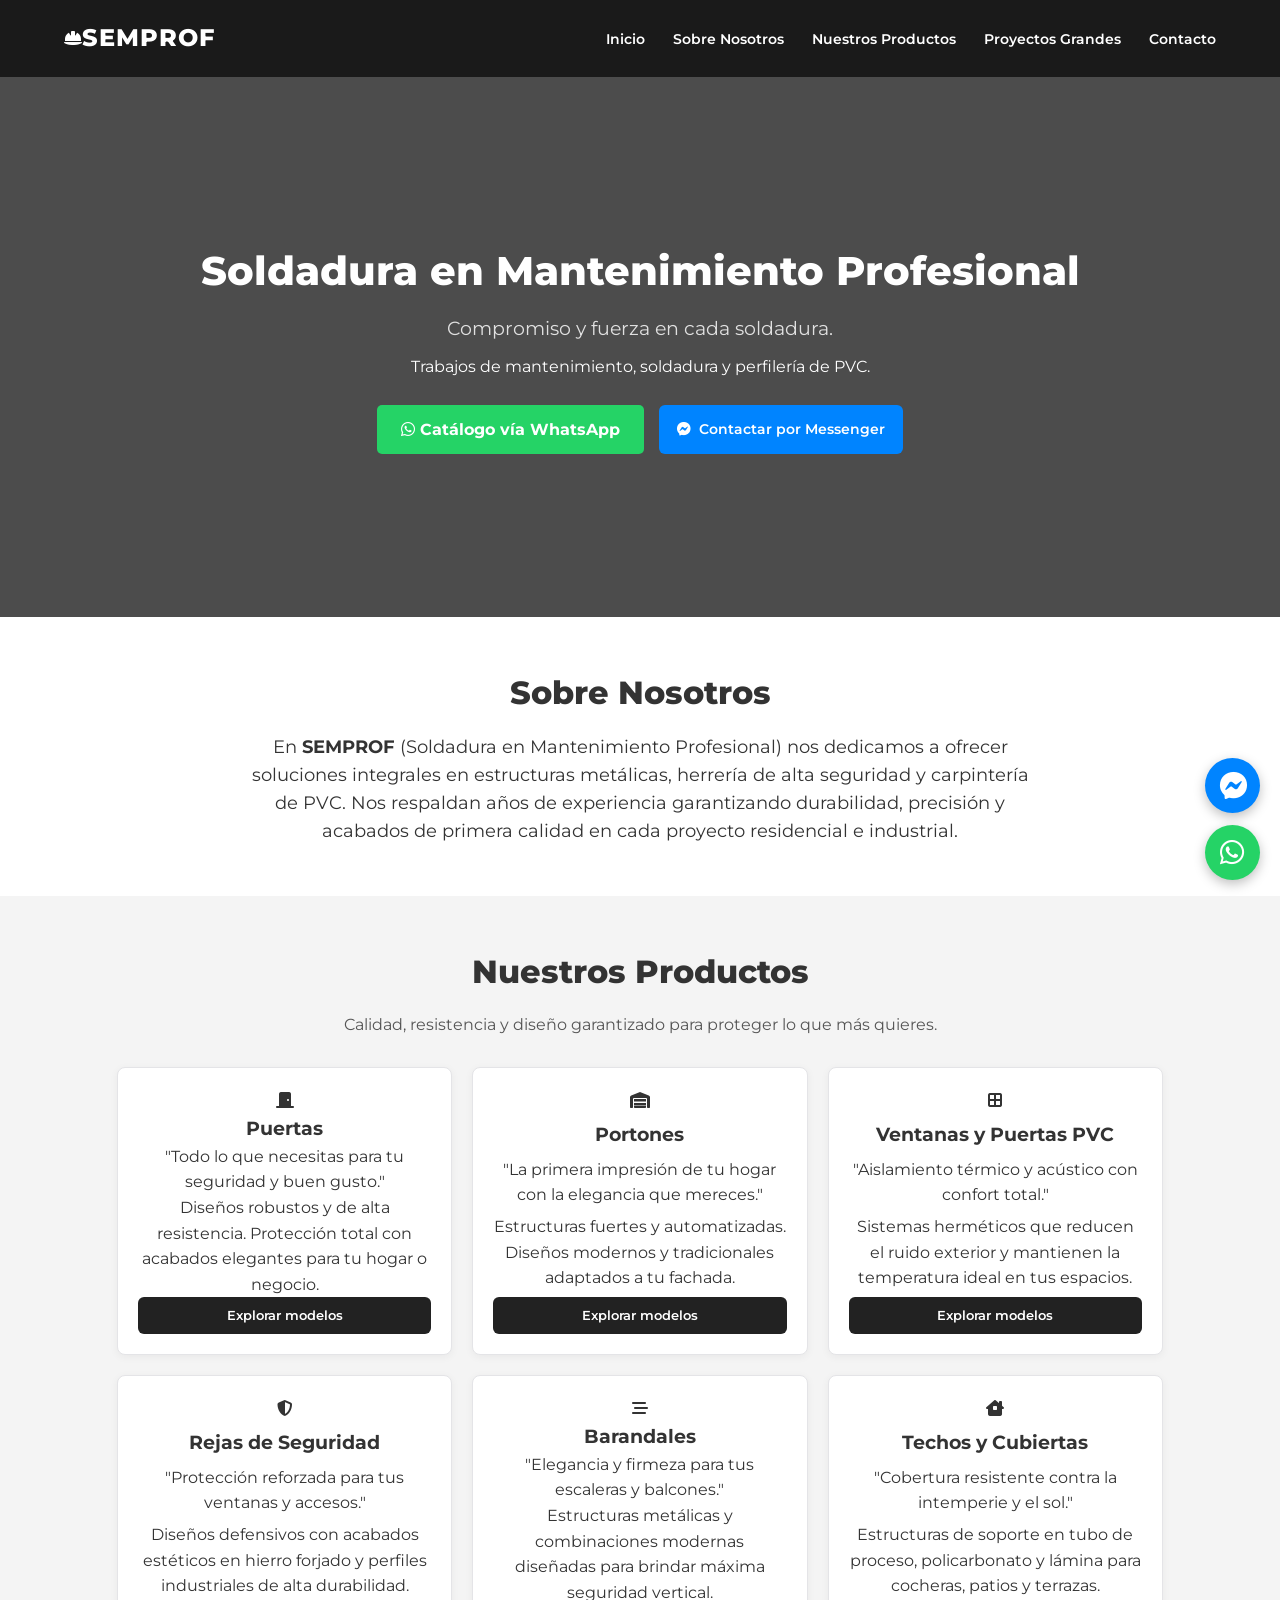
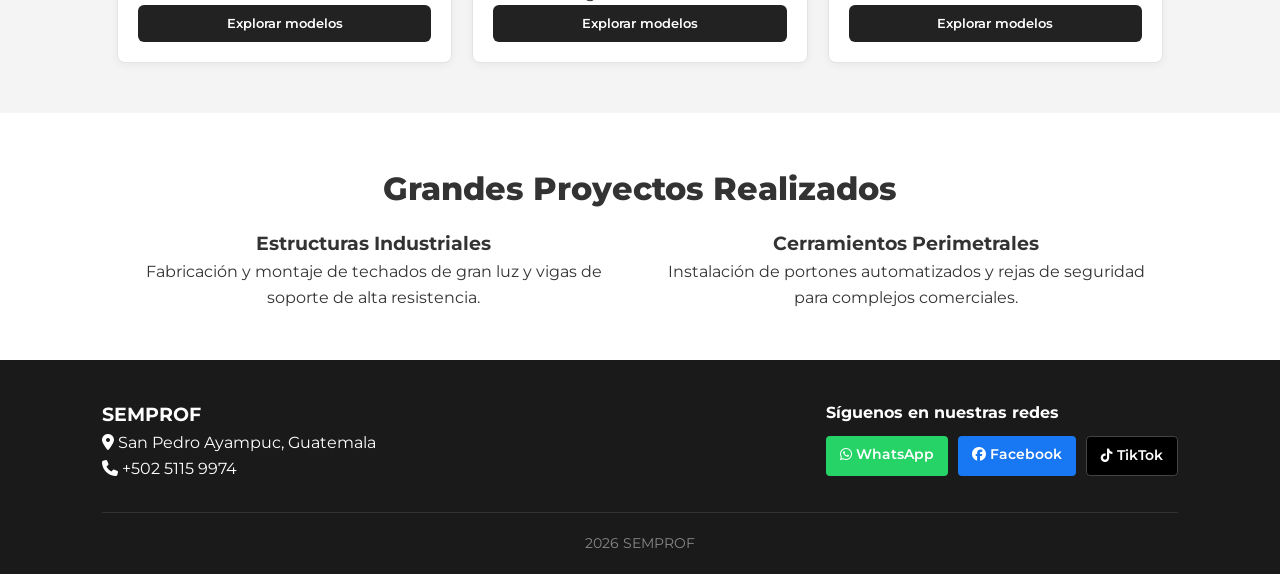
==== index.html @ bfe0b00a "Add files via upload" ====
<!DOCTYPE html>
<html lang="es">
<head>
    <meta charset="UTF-8">
    <meta name="viewport" content="width=device-width, initial-scale=1.0">
    <title>SEMPROF - Soldadura en Mantenimiento Profesional</title>
    <!-- Fuente Montserrat -->
    <link href="https://fonts.googleapis.com/css2?family=Montserrat:wght@400;600;700;800&display=swap" rel="stylesheet">
    <!-- Iconos FontAwesome -->
    <link rel="stylesheet" href="https://cdnjs.cloudflare.com/ajax/libs/font-awesome/6.4.0/css/all.min.css">
    <link rel="stylesheet" href="style.css">
</head>
<body>

    <!-- Encabezado y Navegación -->
    <header class="header">
        <div class="logo-container">
            <i class="fa-solid fa-helmet-safety logo-icon"></i>
            <span class="logo-text">SEMPROF</span>
        </div>
        <nav class="nav">
            <a href="#inicio">Inicio</a>
            <a href="#nosotros">Sobre Nosotros</a>
            <a href="#productos">Nuestros Productos</a>
            <a href="#proyectos">Proyectos Grandes</a>
            <a href="#contacto">Contacto</a>
        </nav>
    </header>

    <!-- Sección Principal / Hero -->
    <section id="inicio" class="hero">
        <div class="hero-content">
            <h1>Soldadura en Mantenimiento Profesional</h1>
            <p class="slogan">Compromiso y fuerza en cada soldadura.</p>
            <p class="subtext">Trabajos de mantenimiento, soldadura y perfilería de PVC.</p>
           <!-- Botones de Acción (WhatsApp y Messenger) -->
<div class="hero-buttons">
    <a href="https://wa.me/50251159974?text=Hola,%20quisiera%20solicitar%20su%20catálogo%20de%20productos" class="btn-whatsapp" target="_blank">
        <i class="fa-brands fa-whatsapp"></i> Catálogo vía WhatsApp
    </a>
    <a href="https://m.me/TU_PAGINA_DE_FACEBOOK" class="btn-messenger" target="_blank">
        <i class="fa-brands fa-facebook-messenger"></i> Contactar por Messenger
    </a>
</div>
        </div>
    </section>

    <!-- Sobre Nosotros -->
    <section id="nosotros" class="section">
        <h2>Sobre Nosotros</h2>
        <div class="about-container">
            <p>En <strong>SEMPROF</strong> (Soldadura en Mantenimiento Profesional) nos dedicamos a ofrecer soluciones integrales en estructuras metálicas, herrería de alta seguridad y carpintería de PVC. Nos respaldan años de experiencia garantizando durabilidad, precisión y acabados de primera calidad en cada proyecto residencial e industrial.</p>
        </div>
    </section>
<!-- Tarjetas de Productos -->
<section id="productos" class="section bg-light">
    <h2>Nuestros Productos</h2>
    <p class="galeria-intro">Calidad, resistencia y diseño garantizado para proteger lo que más quieres.</p>
    
    <div class="grid-container">
        
        <!-- PUERTAS -->
        <div class="card">
            <div class="card-icon"><i class="fa-solid fa-door-closed"></i></div>
            <h3>Puertas</h3>
            <p class="card-phrase">"Todo lo que necesitas para tu seguridad y buen gusto."</p>
            <p class="card-desc">Diseños robustos y de alta resistencia. Protección total con acabados elegantes para tu hogar o negocio.</p>
            <a href="puertas.html" class="btn-cotizar-card">Explorar modelos</a>
        </div>

        <!-- PORTONES -->
        <div class="card">
            <div class="card-icon"><i class="fa-solid fa-warehouse"></i></div>
            <h3>Portones</h3>
            <p class="card-phrase">"La primera impresión de tu hogar con la elegancia que mereces."</p>
            <p class="card-desc">Estructuras fuertes y automatizadas. Diseños modernos y tradicionales adaptados a tu fachada.</p>
            <a href="portones.html" class="btn-cotizar-card">Explorar modelos</a>
        </div>

        <!-- PVC -->
        <div class="card">
            <div class="card-icon"><i class="fa-solid fa-border-all"></i></div>
            <h3>Ventanas y Puertas PVC</h3>
            <p class="card-phrase">"Aislamiento térmico y acústico con confort total."</p>
            <p class="card-desc">Sistemas herméticos que reducen el ruido exterior y mantienen la temperatura ideal en tus espacios.</p>
            <a href="pvc.html" class="btn-cotizar-card">Explorar modelos</a>
        </div>

        <!-- REJAS -->
        <div class="card">
            <div class="card-icon"><i class="fa-solid fa-shield-halved"></i></div>
            <h3>Rejas de Seguridad</h3>
            <p class="card-phrase">"Protección reforzada para tus ventanas y accesos."</p>
            <p class="card-desc">Diseños defensivos con acabados estéticos en hierro forjado y perfiles industriales de alta durabilidad.</p>
            <a href="rejas.html" class="btn-cotizar-card">Explorar modelos</a>
        </div>

        <!-- BARANDALES -->
        <div class="card">
            <div class="card-icon"><i class="fa-solid fa-bars-staggered"></i></div>
            <h3>Barandales</h3>
            <p class="card-phrase">"Elegancia y firmeza para tus escaleras y balcones."</p>
            <p class="card-desc">Estructuras metálicas y combinaciones modernas diseñadas para brindar máxima seguridad vertical.</p>
            <a href="barandales.html" class="btn-cotizar-card">Explorar modelos</a>
        </div>

        <!-- TECHOS -->
        <div class="card">
            <div class="card-icon"><i class="fa-solid fa-house-chimney-window"></i></div>
            <h3>Techos y Cubiertas</h3>
            <p class="card-phrase">"Cobertura resistente contra la intemperie y el sol."</p>
            <p class="card-desc">Estructuras de soporte en tubo de proceso, policarbonato y lámina para cocheras, patios y terrazas.</p>
            <a href="techos.html" class="btn-cotizar-card">Explorar modelos</a>
        </div>

    </div>
</section>

    <!-- Proyectos Grandes -->
    <section id="proyectos" class="section">
        <h2>Grandes Proyectos Realizados</h2>
        <div class="grid-container">
            <div class="project-card">
                <h3>Estructuras Industriales</h3>
                <p>Fabricación y montaje de techados de gran luz y vigas de soporte de alta resistencia.</p>
            </div>
            <div class="project-card">
                <h3>Cerramientos Perimetrales</h3>
                <p>Instalación de portones automatizados y rejas de seguridad para complejos comerciales.</p>
            </div>
        </div>
    </section>

    <!-- Contacto y Redes Sociales -->
    <footer id="contacto" class="footer">
        <div class="footer-content">
            <div class="footer-info">
                <h3>SEMPROF</h3>
                <p><i class="fa-solid fa-location-dot"></i> San Pedro Ayampuc, Guatemala</p>
                <p><i class="fa-solid fa-phone"></i> +502 5115 9974</p>
            </div>
            <div class="footer-socials">
                <h4>Síguenos en nuestras redes</h4>
                <div class="social-icons">
                    <a href="https://wa.me/50251159974" target="_blank" class="social-link whatsapp"><i class="fa-brands fa-whatsapp"></i> WhatsApp</a>
                    <a href="#" target="_blank" class="social-link facebook"><i class="fa-brands fa-facebook"></i> Facebook</a>
                    <a href="#" target="_blank" class="social-link tiktok"><i class="fa-brands fa-tiktok"></i> TikTok</a>
                </div>
            </div>
        </div>
        <div class="footer-bottom">
            <p>2026 SEMPROF </p>
        </div>
    </footer>

  <div class="flotantes-container">
    <a href="https://m.me/TU_PAGINA_DE_FACEBOOK" target="_blank" class="btn-flotante messenger" title="Escríbenos por Messenger">
        <i class="fa-brands fa-facebook-messenger"></i>
    </a>
    
    <a href="https://wa.me/50251159974?text=Hola,%20quisiera%20más%20información" target="_blank" class="btn-flotante whatsapp" title="Escríbenos por WhatsApp">
        <i class="fa-brands fa-whatsapp"></i>
    </a>
</div>

</body>
</html>
---- style.css ----
:root {
    --primary-color: #1a1a1a;
    --accent-color: #00b4d8;
    --dark-grey: #2b2b2b;
    --light-grey: #f4f4f4;
    --text-color: #333333;
    --white: #ffffff;
    --font-main: 'Montserrat', sans-serif;
}

* {
    margin: 0;
    padding: 0;
    box-sizing: border-box;
}

html {
    scroll-behavior: smooth;
}

body {
    font-family: var(--font-main);
    color: var(--text-color);
    line-height: 1.6;
    background-color: var(--white);
}

/* Header */
.header {
    display: flex;
    justify-content: space-between;
    align-items: center;
    padding: 1.2rem 5%;
    background-color: var(--primary-color);
    color: var(--white);
    position: sticky;
    top: 0;
    z-index: 1000;
}

.logo-container {
    display: flex;
    align-items: center;
}

.logo-img-real {
    height: 35px;
    width: auto;
    margin-right: 10px;
    filter: brightness(0) invert(1);
}

.logo-text {
    font-size: 1.5rem;
    font-weight: 800;
    letter-spacing: 1px;
}

.nav a {
    color: var(--white);
    text-decoration: none;
    margin-left: 1.5rem;
    font-weight: 600;
    font-size: 0.9rem;
    transition: color 0.3s;
}

.nav a:hover {
    color: var(--accent-color);
}

/* Hero Section */
.hero {
    background: linear-gradient(rgba(0,0,0,0.7), rgba(0,0,0,0.7)), url('https://images.unsplash.com/photo-1504917595217-d4dc5ebe6122?q=80&w=1200') center/cover no-repeat;
    height: 60vh;
    display: flex;
    align-items: center;
    justify-content: center;
    text-align: center;
    color: var(--white);
    padding: 0 20px;
}

.hero h1 {
    font-size: 2.5rem;
    font-weight: 800;
    margin-bottom: 10px;
}

.slogan {
    font-size: 1.2rem;
    color: #e0e0e0;
    margin-bottom: 10px;
}

.subtext {
    font-size: 1rem;
    margin-bottom: 25px;
}

.btn-whatsapp {
    display: inline-block;
    background-color: #25d366;
    color: var(--white);
    padding: 12px 24px;
    border-radius: 5px;
    text-decoration: none;
    font-weight: 700;
    font-size: 1rem;
    transition: background-color 0.2s;
}

.btn-whatsapp:hover {
    background-color: #1eb854;
}

/* Secciones */
.section {
    padding: 50px 8%;
    text-align: center;
}

.section h2 {
    font-size: 2rem;
    font-weight: 800;
    margin-bottom: 15px;
}

.bg-light {
    background-color: var(--light-grey);
}

.about-container {
    max-width: 800px;
    margin: 0 auto;
    font-size: 1.1rem;
}

.galeria-intro {
    font-size: 1rem;
    color: #555;
    margin-bottom: 30px;
}

/* Estilos de la Galería de Fotos Directa */
.bloque-categoria {
    margin-bottom: 40px;
    text-align: left;
}

.titulo-categoria {
    font-size: 1.4rem;
    font-weight: 700;
    color: var(--primary-color);
    border-bottom: 2px solid var(--accent-color);
    padding-bottom: 8px;
    margin-bottom: 20px;
}

.grid-container {
    display: grid;
    grid-template-columns: repeat(auto-fill, minmax(240px, 1fr));
    gap: 20px;
}

.item-foto {
    background: var(--white);
    border: 1px solid #e0e0e0;
    border-radius: 8px;
    padding: 15px;
    text-align: center;
    box-shadow: 0 4px 6px rgba(0,0,0,0.05);
    transition: transform 0.2s;
}

.item-foto:hover {
    transform: translateY(-4px);
}

.item-foto img {
    width: 100%;
    height: 180px;
    object-fit: cover;
    border-radius: 6px;
    margin-bottom: 12px;
    background-color: #eee;
}

.item-foto h4 {
    font-size: 1.05rem;
    margin-bottom: 4px;
}

.codigo {
    font-size: 0.85rem;
    color: #666;
    font-weight: 600;
    margin-bottom: 12px;
}

.btn-cotizar-item {
    display: block;
    background-color: #25d366;
    color: white;
    text-decoration: none;
    padding: 8px 12px;
    border-radius: 5px;
    font-size: 0.85rem;
    font-weight: 700;
}

.card {
    background-color: var(--white);
    border: 1px solid #e0e0e0;
    border-radius: 8px;
    padding: 20px;
    text-align: left;
}

/* Footer */
.footer {
    background-color: var(--primary-color);
    color: var(--white);
    padding: 40px 8% 20px 8%;
}

.footer-content {
    display: flex;
    flex-wrap: wrap;
    justify-content: space-between;
    gap: 30px;
    margin-bottom: 30px;
}

.social-icons {
    display: flex;
    gap: 10px;
    margin-top: 10px;
}

.social-link {
    color: var(--white);
    text-decoration: none;
    padding: 8px 14px;
    border-radius: 4px;
    font-weight: 600;
    font-size: 0.85rem;
}

.whatsapp { background-color: #25d366; }
.facebook { background-color: #1877f2; }
.tiktok { background-color: #000000; border: 1px solid #444; }

.footer-bottom {
    text-align: center;
    border-top: 1px solid #333;
    padding-top: 20px;
    font-size: 0.85rem;
    color: #888;
}

/* Botón flotante WhatsApp */
.btn-float-wa {
    position: fixed;
    bottom: 25px;
    right: 25px;
    background-color: #25d366;
    color: white;
    width: 60px;
    height: 60px;
    border-radius: 50%;
    display: flex;
    align-items: center;
    justify-content: center;
    font-size: 30px;
    box-shadow: 0 4px 10px rgba(0,0,0,0.3);
    text-decoration: none;
    z-index: 999;
}

.card img {
    width: 100%;
    height: 200px;
    object-fit: cover;
    border-radius: 6px;
    margin-bottom: 12px;
}

/* Botón de Explorar Modelos */
.btn-cotizar-card {
    display: inline-block;
    padding: 10px 20px;
    background-color: #222222;
    color: #ffffff;
    text-decoration: none;
    font-weight: 600;
    border-radius: 6px;
    margin-top: 15px;
    transition: background-color 0.3s ease, transform 0.2s ease;
    text-align: center;
}

.btn-cotizar-card:hover {
    background-color: #000000;
    transform: translateY(-2px);
    color: #ffffff;
}

/* Ajuste de imágenes para los catálogos */
.card img {
    max-width: 85%;
    height: 170px;
    object-fit: contain;
    display: block;
    margin: 0 auto 15px;
}
/* Cuadro informativo del catálogo */
.banner-catalogo {
    background-color: #f4f4f5;
    border: 1px solid #e4e4e7;
    border-left: 5px solid #222222;
    color: #27272a;
    padding: 20px;
    border-radius: 8px;
    text-align: center;
    margin-bottom: 35px;
}

.banner-catalogo p {
    margin: 0 0 12px 0;
    font-weight: 600;
    font-size: 15px;
}
/* Contenedor de botones principales */
.hero-buttons {
    display: flex;
    justify-content: center;
    gap: 15px;
    flex-wrap: wrap;
    margin-top: 20px;
}

/* Estilo para el botón de Messenger */
.btn-messenger {
    background-color: #0084FF;
    color: #ffffff;
    padding: 12px 24px;
    border-radius: 6px;
    text-decoration: none;
    font-weight: 600;
    font-size: 15px;
    display: inline-flex;
    align-items: center;
    gap: 8px;
    transition: background-color 0.3s ease, transform 0.2s ease;
}

.btn-messenger:hover {
    background-color: #006bde;
    transform: translateY(-2px);
    color: #ffffff;
}
/* Contenedor de botones dobles en catálogos */
.btn-group-catalogo {
    display: flex;
    justify-content: center;
    gap: 10px;
    flex-wrap: wrap;
    margin-top: 12px;
}

/* Botón pequeño de Messenger para tarjetas */
.btn-messenger-card {
    background-color: #0084FF;
    color: #ffffff;
    padding: 8px 14px;
    border-radius: 6px;
    text-decoration: none;
    font-weight: 600;
    font-size: 13px;
    display: inline-flex;
    align-items: center;
    gap: 6px;
    transition: background-color 0.3s ease, transform 0.2s ease;
}

.btn-messenger-card:hover {
    background-color: #006bde;
    transform: translateY(-2px);
    color: #ffffff;
}

/* Ajuste sutil al botón de cotizar de la tarjeta cuando van en pareja */
.card .btn-cotizar-card {
    margin-top: 0;
    font-size: 13px;
    padding: 8px 14px;
}
/* Botón de Messenger general */
.btn-messenger {
    background-color: #0084FF;
    color: #ffffff;
    padding: 10px 18px;
    border-radius: 6px;
    text-decoration: none;
    font-weight: 600;
    font-size: 14px;
    display: inline-flex;
    align-items: center;
    justify-content: center;
    gap: 8px;
    transition: background-color 0.3s ease, transform 0.2s ease;
}

.btn-messenger:hover {
    background-color: #006bde;
    transform: translateY(-2px);
    color: #ffffff;
}

/* Alineación para el Banner (Lado a Lado) */
.banner-buttons {
    display: flex;
    justify-content: center;
    align-items: center;
    gap: 12px;
    flex-wrap: wrap;
    margin-top: 15px;
}

/* Alineación para las Tarjetas (Uno DEBAJO del otro) */
.card-buttons {
    display: flex;
    flex-direction: column;
    align-items: center;
    gap: 8px;
    margin-top: 15px;
}

.card-buttons .btn-cotizar-card,
.card-buttons .btn-messenger {
    margin-top: 0;
    width: 100%;
    max-width: 220px;
    font-size: 13px;
    padding: 9px 12px;
}
/* Rejilla de tarjetas (3 a 4 columnas en pantalla grande) */
.grid-container {
    display: grid;
    grid-template-columns: repeat(auto-fit, minmax(260px, 1fr));
    gap: 20px;
    max-width: 1200px;
    margin: 0 auto;
    padding: 0 15px;
}

/* Tamaño controlado de cada tarjeta */
.card {
    background: #ffffff;
    border: 1px solid #e4e4e7;
    border-radius: 8px;
    padding: 20px;
    text-align: center;
    box-shadow: 0 2px 8px rgba(0, 0, 0, 0.05);
    display: flex;
    flex-direction: column;
    justify-content: space-between;
}

/* Contenedor de botones flotantes */
.flotantes-container {
    position: fixed;
    bottom: 20px;
    right: 20px;
    display: flex;
    flex-direction: column;
    gap: 12px;
    z-index: 1000;
}

/* Estilo general de las burbujas */
.btn-flotante {
    width: 55px;
    height: 55px;
    border-radius: 50%;
    display: flex;
    align-items: center;
    justify-content: center;
    color: #ffffff;
    font-size: 28px;
    box-shadow: 0 4px 12px rgba(0, 0, 0, 0.25);
    transition: transform 0.3s ease, box-shadow 0.3s ease;
    text-decoration: none;
}

.btn-flotante:hover {
    transform: scale(1.1);
    box-shadow: 0 6px 16px rgba(0, 0, 0, 0.35);
    color: #ffffff;
}

/* Color Messenger */
.btn-flotante.messenger {
    background-color: #0084FF;
}

/* Color WhatsApp */
.btn-flotante.whatsapp {
    background-color: #25D366;
}
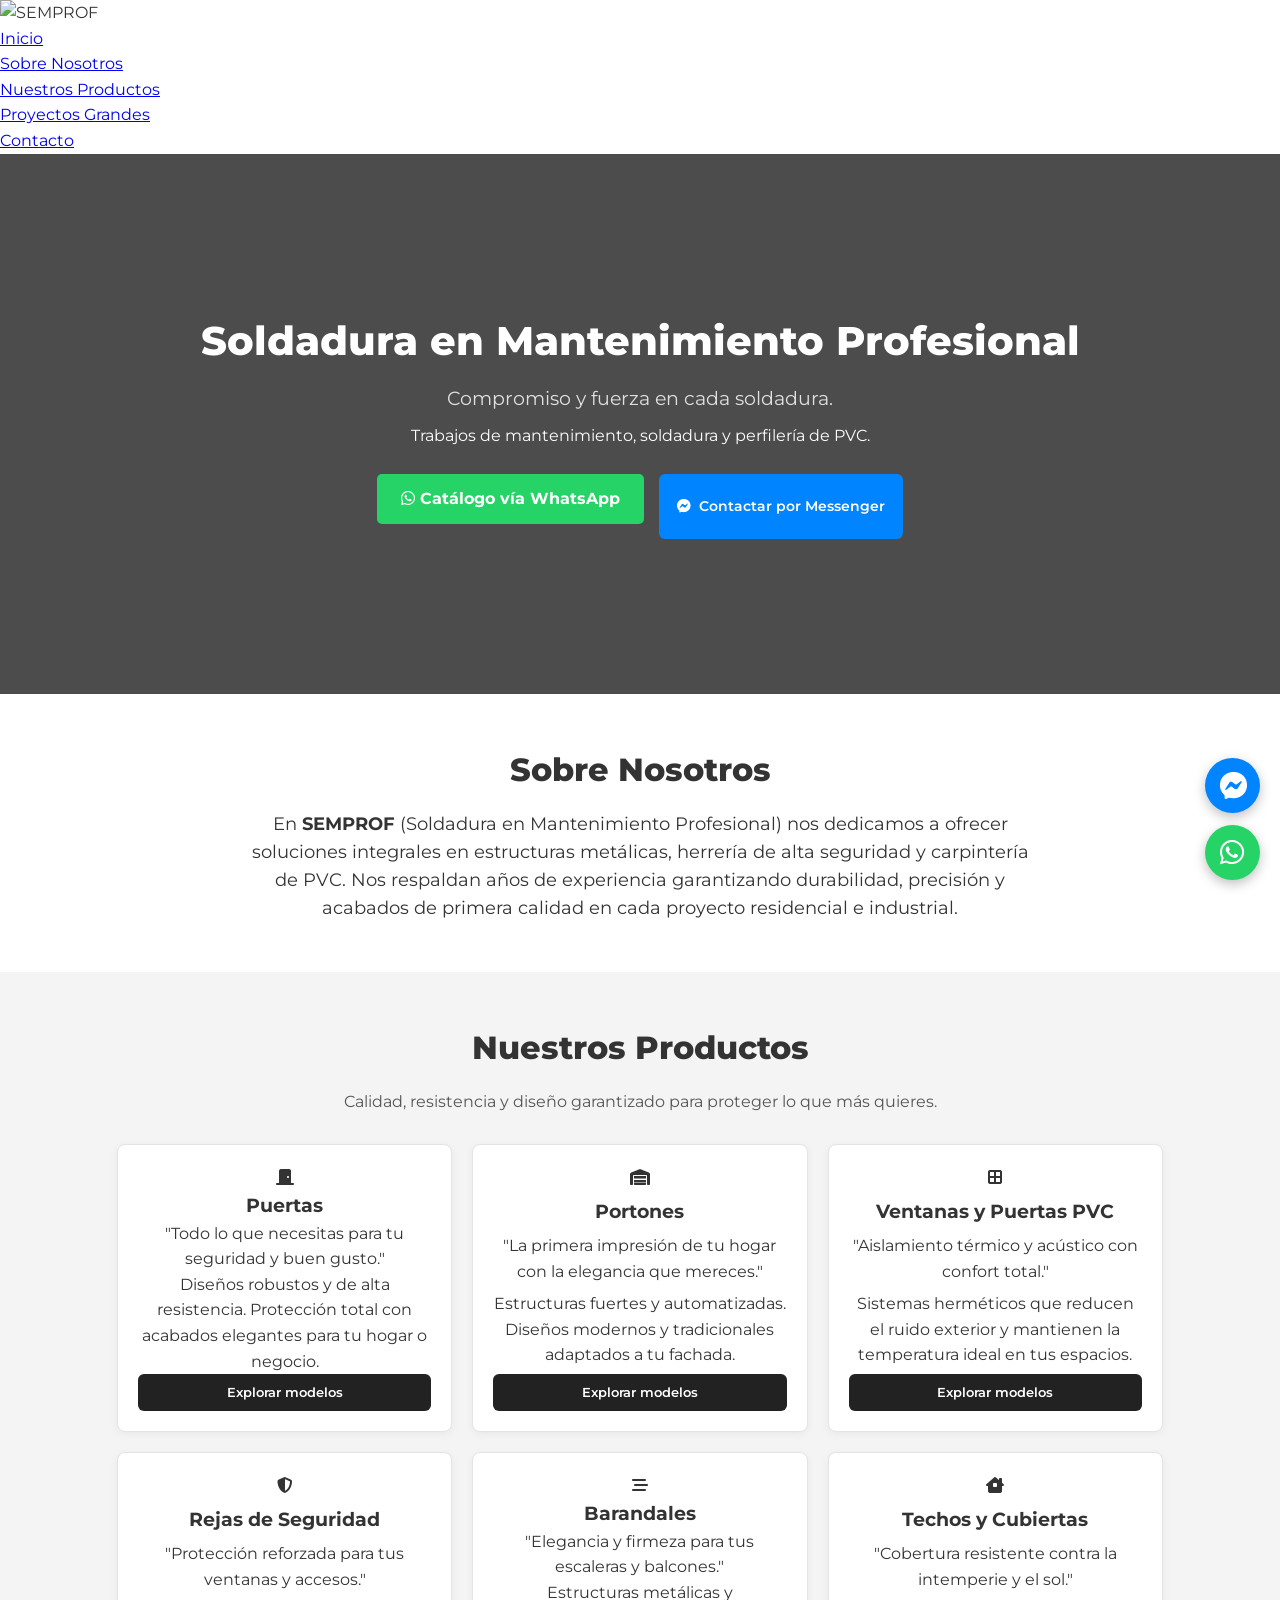
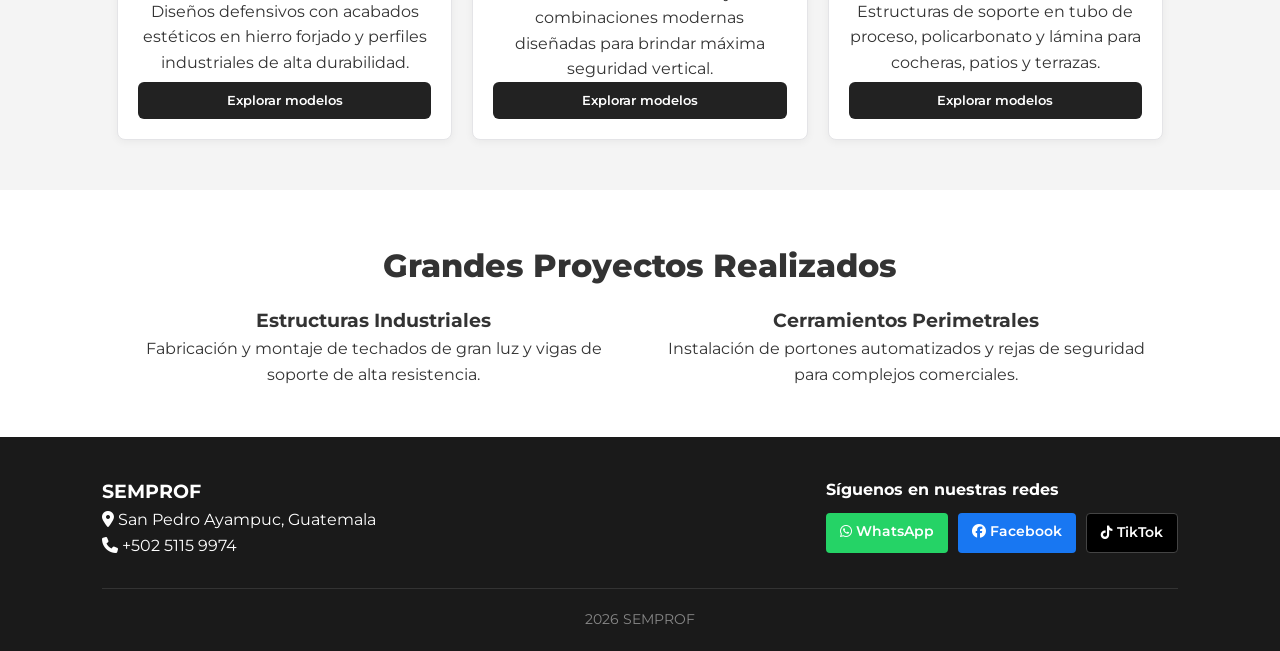
==== commit 2f53118d: "Add files via upload" ====
--- a/index.html
+++ b/index.html
@@ -13,19 +13,33 @@
 <body>
 
     <!-- Encabezado y Navegación -->
-    <header class="header">
-        <div class="logo-container">
-            <i class="fa-solid fa-helmet-safety logo-icon"></i>
-            <span class="logo-text">SEMPROF</span>
-        </div>
-        <nav class="nav">
-            <a href="#inicio">Inicio</a>
-            <a href="#nosotros">Sobre Nosotros</a>
-            <a href="#productos">Nuestros Productos</a>
-            <a href="#proyectos">Proyectos Grandes</a>
-            <a href="#contacto">Contacto</a>
-        </nav>
-    </header>
+   <header>
+  <div class="header-container">
+    <!-- Logo -->
+    <div class="logo">
+      <img src="tu-logo.png" alt="SEMPROF"> <!-- o texto SEMPROF -->
+    </div>
+
+    <!-- Botón de las 3 líneas (Check secreto) -->
+    <input type="checkbox" id="check-menu">
+    <label for="check-menu" class="barras-btn">
+      <span></span>
+      <span></span>
+      <span></span>
+    </label>
+
+    <!-- Lista de enlaces -->
+    <nav class="menu-enlaces">
+      <ul>
+        <li><a href="#inicio">Inicio</a></li>
+        <li><a href="#nosotros">Sobre Nosotros</a></li>
+        <li><a href="#productos">Nuestros Productos</a></li>
+        <li><a href="#proyectos">Proyectos Grandes</a></li>
+        <li><a href="#contacto">Contacto</a></li>
+      </ul>
+    </nav>
+  </div>
+</header>
 
     <!-- Sección Principal / Hero -->
     <section id="inicio" class="hero">
--- a/style.css
+++ b/style.css
@@ -508,4 +508,107 @@
 /* Color WhatsApp */
 .btn-flotante.whatsapp {
     background-color: #25D366;
+}
+.btn-whatsapp {
+    margin-bottom: 15px; /* Crea espacio hacia abajo */
+}
+/* --- Arreglo para Celulares --- */
+
+/* 1. Hace que las páginas se ajusten bien al ancho de pantalla */
+* {
+  box-sizing: border-box;
+}
+
+body {
+  overflow-x: hidden;
+}
+
+/* 2. Ajuste del Menú y Título en pantallas pequeñas */
+@media (max-width: 768px) {
+  /* Hace que el menú no choque y se ordene en filas/columnas */
+  nav, header {
+    flex-direction: column !important;
+    height: auto !important;
+  }
+
+  nav ul {
+    flex-wrap: wrap !important;
+    justify-content: center !important;
+    padding: 10px 0 !important;
+    gap: 8px 12px !important;
+  }
+
+  /* Reduce el tamaño del texto gigante para que quepa en el cel */
+  h1 {
+    font-size: 1.6rem !important;
+    line-height: 1.3 !important;
+  }
+
+  /* Evita que los botones se salgan */
+  .hero, main {
+    padding-top: 20px !important;
+  }
+}
+/* --- ESTILOS MENÚ HAMBURGUESA --- */
+
+/* Ocultar la casilla de verificación */
+#check-menu {
+  display: none;
+}
+
+/* Ocultar el botón de 3 líneas en pantallas grandes (computadora) */
+.barras-btn {
+  display: none;
+  cursor: pointer;
+  flex-direction: column;
+  gap: 5px;
+}
+
+.barras-btn span {
+  display: block;
+  width: 25px;
+  height: 3px;
+  background-color: #fff;
+  border-radius: 2px;
+  transition: 0.3s;
+}
+
+/* --- REGLAS SOLO PARA CELULARES --- */
+@media (max-width: 768px) {
+  .header-container {
+    display: flex;
+    justify-content: space-between;
+    align-items: center;
+    padding: 10px 20px;
+    width: 100%;
+  }
+
+  /* Mostrar el botón de 3 líneas en el celular */
+  .barras-btn {
+    display: flex;
+  }
+
+  /* Ocultar el menú por defecto en el celular */
+  .menu-enlaces {
+    position: absolute;
+    top: 100%;
+    left: 0;
+    width: 100%;
+    background-color: #111; /* Color de fondo del desplegable */
+    max-height: 0;
+    overflow: hidden;
+    transition: max-height 0.4s ease-in-out;
+  }
+
+  .menu-enlaces ul {
+    flex-direction: column;
+    align-items: center;
+    padding: 15px 0;
+    gap: 15px;
+  }
+
+  /* Mostrar el menú desplegado al tocar las 3 líneas */
+  #check-menu:checked ~ .menu-enlaces {
+    max-height: 300px; /* Ancho suficiente para ver las opciones */
+  }
 }
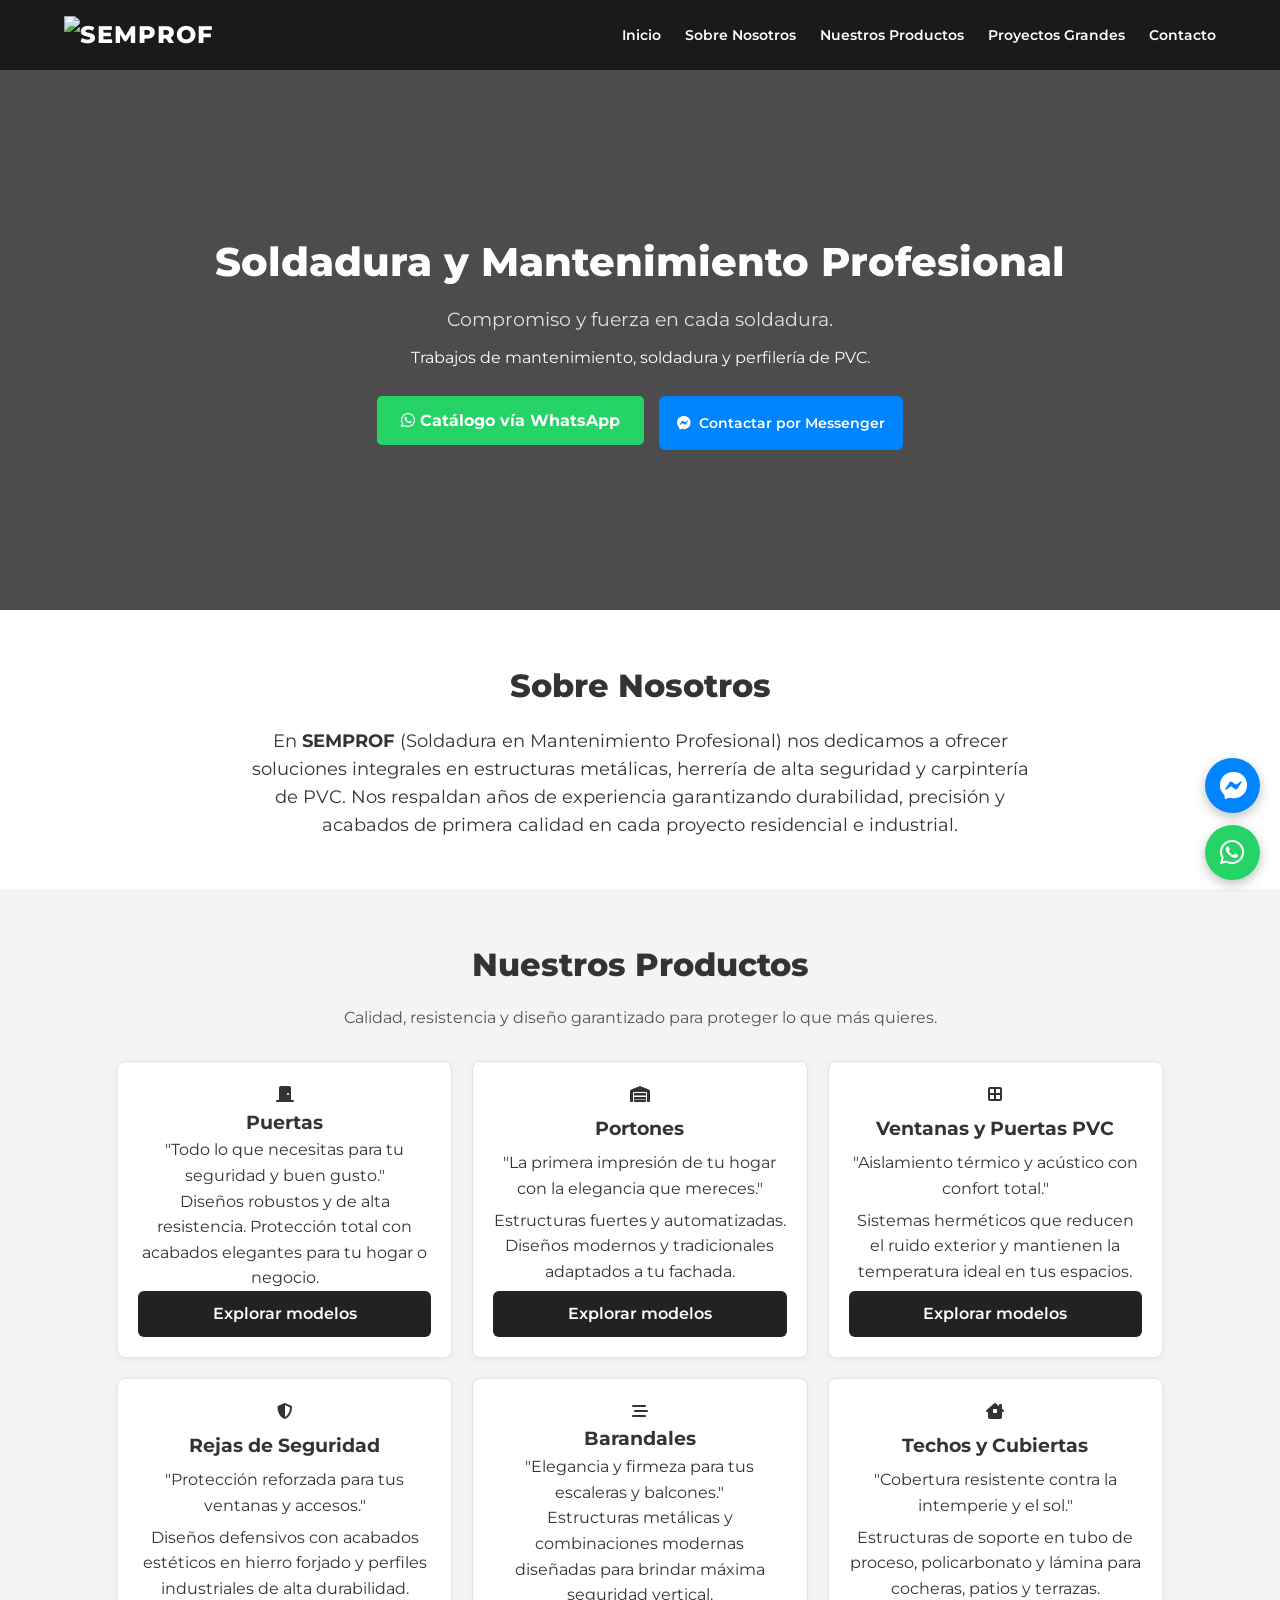
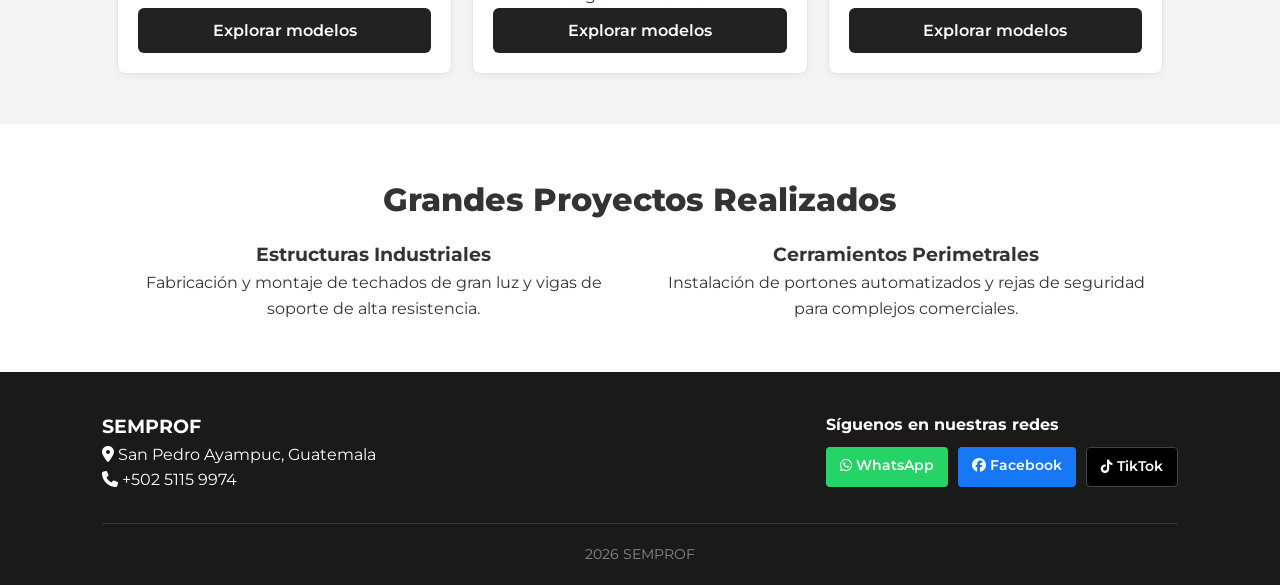
==== commit a785e46b: "Add files via upload" ====
--- a/index.html
+++ b/index.html
@@ -44,7 +44,7 @@
     <!-- Sección Principal / Hero -->
     <section id="inicio" class="hero">
         <div class="hero-content">
-            <h1>Soldadura en Mantenimiento Profesional</h1>
+            <h1>Soldadura y Mantenimiento Profesional</h1>
             <p class="slogan">Compromiso y fuerza en cada soldadura.</p>
             <p class="subtext">Trabajos de mantenimiento, soldadura y perfilería de PVC.</p>
            <!-- Botones de Acción (WhatsApp y Messenger) -->
--- a/style.css
+++ b/style.css
@@ -23,24 +23,29 @@
     color: var(--text-color);
     line-height: 1.6;
     background-color: var(--white);
-}
-
-/* Header */
-.header {
-    display: flex;
-    justify-content: space-between;
-    align-items: center;
-    padding: 1.2rem 5%;
+    overflow-x: hidden;
+}
+
+/* ==========================================
+   HEADER Y NAVEGACIÓN (RESPONSIVO)
+   ========================================== */
+.header, header {
     background-color: var(--primary-color);
     color: var(--white);
     position: sticky;
     top: 0;
+    width: 100%;
     z-index: 1000;
-}
-
-.logo-container {
-    display: flex;
-    align-items: center;
+    padding: 1rem 5%;
+}
+
+.header-container, .logo-container {
+    display: flex;
+    justify-content: space-between;
+    align-items: center;
+    max-width: 1200px;
+    margin: 0 auto;
+    width: 100%;
 }
 
 .logo-img-real {
@@ -50,41 +55,80 @@
     filter: brightness(0) invert(1);
 }
 
-.logo-text {
+.logo-text, .logo {
     font-size: 1.5rem;
     font-weight: 800;
     letter-spacing: 1px;
-}
-
-.nav a {
-    color: var(--white);
-    text-decoration: none;
-    margin-left: 1.5rem;
+    color: var(--white);
+}
+
+/* Menú para Computadoras */
+.nav, .menu-enlaces {
+    display: flex;
+    align-items: center;
+}
+
+.nav ul, .menu-enlaces ul {
+    display: flex;
+    list-style: none;
+    gap: 1.5rem;
+    margin: 0;
+    padding: 0;
+}
+
+.nav a, .menu-enlaces a {
+    color: var(--white) !important;
+    text-decoration: none;
     font-weight: 600;
     font-size: 0.9rem;
-    transition: color 0.3s;
-}
-
-.nav a:hover {
-    color: var(--accent-color);
-}
-
-/* Hero Section */
+    transition: color 0.3s ease;
+}
+
+.nav a:hover, .menu-enlaces a:hover {
+    color: var(--accent-color) !important;
+}
+
+/* Menú Hamburguesa (Oculto en Escritorio) */
+#check-menu {
+    display: none;
+}
+
+.barras-btn {
+    display: none;
+    cursor: pointer;
+    flex-direction: column;
+    gap: 5px;
+}
+
+.barras-btn span {
+    display: block;
+    width: 25px;
+    height: 3px;
+    background-color: var(--white);
+    border-radius: 2px;
+    transition: 0.3s;
+}
+
+/* ==========================================
+   HERO SECTION
+   ========================================== */
 .hero {
     background: linear-gradient(rgba(0,0,0,0.7), rgba(0,0,0,0.7)), url('https://images.unsplash.com/photo-1504917595217-d4dc5ebe6122?q=80&w=1200') center/cover no-repeat;
-    height: 60vh;
-    display: flex;
+    min-height: 60vh;
+    display: flex;
+    flex-direction: column;
     align-items: center;
     justify-content: center;
     text-align: center;
     color: var(--white);
-    padding: 0 20px;
+    padding: 40px 20px;
 }
 
 .hero h1 {
     font-size: 2.5rem;
     font-weight: 800;
     margin-bottom: 10px;
+    word-wrap: break-word;
 }
 
 .slogan {
@@ -98,23 +142,17 @@
     margin-bottom: 25px;
 }
 
-.btn-whatsapp {
-    display: inline-block;
-    background-color: #25d366;
-    color: var(--white);
-    padding: 12px 24px;
-    border-radius: 5px;
-    text-decoration: none;
-    font-weight: 700;
-    font-size: 1rem;
-    transition: background-color 0.2s;
-}
-
-.btn-whatsapp:hover {
-    background-color: #1eb854;
-}
-
-/* Secciones */
+.hero-buttons {
+    display: flex;
+    justify-content: center;
+    gap: 15px;
+    flex-wrap: wrap;
+    margin-top: 20px;
+}
+
+/* ==========================================
+   SECCIONES Y TARJETAS
+   ========================================== */
 .section {
     padding: 50px 8%;
     text-align: center;
@@ -142,7 +180,6 @@
     margin-bottom: 30px;
 }
 
-/* Estilos de la Galería de Fotos Directa */
 .bloque-categoria {
     margin-bottom: 40px;
     text-align: left;
@@ -159,31 +196,37 @@
 
 .grid-container {
     display: grid;
-    grid-template-columns: repeat(auto-fill, minmax(240px, 1fr));
+    grid-template-columns: repeat(auto-fit, minmax(260px, 1fr));
     gap: 20px;
-}
-
-.item-foto {
+    max-width: 1200px;
+    margin: 0 auto;
+    padding: 0 15px;
+}
+
+.card, .item-foto {
     background: var(--white);
-    border: 1px solid #e0e0e0;
+    border: 1px solid #e4e4e7;
     border-radius: 8px;
-    padding: 15px;
-    text-align: center;
-    box-shadow: 0 4px 6px rgba(0,0,0,0.05);
-    transition: transform 0.2s;
-}
-
-.item-foto:hover {
+    padding: 20px;
+    text-align: center;
+    box-shadow: 0 2px 8px rgba(0, 0, 0, 0.05);
+    display: flex;
+    flex-direction: column;
+    justify-content: space-between;
+    transition: transform 0.2s ease;
+}
+
+.card:hover, .item-foto:hover {
     transform: translateY(-4px);
 }
 
-.item-foto img {
-    width: 100%;
+.card img, .item-foto img {
+    max-width: 100%;
     height: 180px;
-    object-fit: cover;
+    object-fit: contain;
+    display: block;
+    margin: 0 auto 15px;
     border-radius: 6px;
-    margin-bottom: 12px;
-    background-color: #eee;
 }
 
 .item-foto h4 {
@@ -198,123 +241,7 @@
     margin-bottom: 12px;
 }
 
-.btn-cotizar-item {
-    display: block;
-    background-color: #25d366;
-    color: white;
-    text-decoration: none;
-    padding: 8px 12px;
-    border-radius: 5px;
-    font-size: 0.85rem;
-    font-weight: 700;
-}
-
-.card {
-    background-color: var(--white);
-    border: 1px solid #e0e0e0;
-    border-radius: 8px;
-    padding: 20px;
-    text-align: left;
-}
-
-/* Footer */
-.footer {
-    background-color: var(--primary-color);
-    color: var(--white);
-    padding: 40px 8% 20px 8%;
-}
-
-.footer-content {
-    display: flex;
-    flex-wrap: wrap;
-    justify-content: space-between;
-    gap: 30px;
-    margin-bottom: 30px;
-}
-
-.social-icons {
-    display: flex;
-    gap: 10px;
-    margin-top: 10px;
-}
-
-.social-link {
-    color: var(--white);
-    text-decoration: none;
-    padding: 8px 14px;
-    border-radius: 4px;
-    font-weight: 600;
-    font-size: 0.85rem;
-}
-
-.whatsapp { background-color: #25d366; }
-.facebook { background-color: #1877f2; }
-.tiktok { background-color: #000000; border: 1px solid #444; }
-
-.footer-bottom {
-    text-align: center;
-    border-top: 1px solid #333;
-    padding-top: 20px;
-    font-size: 0.85rem;
-    color: #888;
-}
-
-/* Botón flotante WhatsApp */
-.btn-float-wa {
-    position: fixed;
-    bottom: 25px;
-    right: 25px;
-    background-color: #25d366;
-    color: white;
-    width: 60px;
-    height: 60px;
-    border-radius: 50%;
-    display: flex;
-    align-items: center;
-    justify-content: center;
-    font-size: 30px;
-    box-shadow: 0 4px 10px rgba(0,0,0,0.3);
-    text-decoration: none;
-    z-index: 999;
-}
-
-.card img {
-    width: 100%;
-    height: 200px;
-    object-fit: cover;
-    border-radius: 6px;
-    margin-bottom: 12px;
-}
-
-/* Botón de Explorar Modelos */
-.btn-cotizar-card {
-    display: inline-block;
-    padding: 10px 20px;
-    background-color: #222222;
-    color: #ffffff;
-    text-decoration: none;
-    font-weight: 600;
-    border-radius: 6px;
-    margin-top: 15px;
-    transition: background-color 0.3s ease, transform 0.2s ease;
-    text-align: center;
-}
-
-.btn-cotizar-card:hover {
-    background-color: #000000;
-    transform: translateY(-2px);
-    color: #ffffff;
-}
-
-/* Ajuste de imágenes para los catálogos */
-.card img {
-    max-width: 85%;
-    height: 170px;
-    object-fit: contain;
-    display: block;
-    margin: 0 auto 15px;
-}
-/* Cuadro informativo del catálogo */
+/* Banner de Catálogo */
 .banner-catalogo {
     background-color: #f4f4f5;
     border: 1px solid #e4e4e7;
@@ -331,26 +258,55 @@
     font-weight: 600;
     font-size: 15px;
 }
-/* Contenedor de botones principales */
-.hero-buttons {
+
+.banner-buttons {
     display: flex;
     justify-content: center;
-    gap: 15px;
+    align-items: center;
+    gap: 12px;
     flex-wrap: wrap;
-    margin-top: 20px;
-}
-
-/* Estilo para el botón de Messenger */
+    margin-top: 15px;
+}
+
+.card-buttons {
+    display: flex;
+    flex-direction: column;
+    align-items: center;
+    gap: 8px;
+    margin-top: 15px;
+}
+
+/* ==========================================
+   BOTONES
+   ========================================== */
+.btn-whatsapp {
+    display: inline-block;
+    background-color: #25d366;
+    color: var(--white);
+    padding: 12px 24px;
+    border-radius: 5px;
+    text-decoration: none;
+    font-weight: 700;
+    font-size: 1rem;
+    transition: background-color 0.2s;
+    margin-bottom: 5px;
+}
+
+.btn-whatsapp:hover {
+    background-color: #1eb854;
+}
+
 .btn-messenger {
     background-color: #0084FF;
-    color: #ffffff;
-    padding: 12px 24px;
+    color: var(--white);
+    padding: 10px 18px;
     border-radius: 6px;
     text-decoration: none;
     font-weight: 600;
-    font-size: 15px;
+    font-size: 14px;
     display: inline-flex;
     align-items: center;
+    justify-content: center;
     gap: 8px;
     transition: background-color 0.3s ease, transform 0.2s ease;
 }
@@ -358,83 +314,25 @@
 .btn-messenger:hover {
     background-color: #006bde;
     transform: translateY(-2px);
-    color: #ffffff;
-}
-/* Contenedor de botones dobles en catálogos */
-.btn-group-catalogo {
-    display: flex;
-    justify-content: center;
-    gap: 10px;
-    flex-wrap: wrap;
-    margin-top: 12px;
-}
-
-/* Botón pequeño de Messenger para tarjetas */
-.btn-messenger-card {
-    background-color: #0084FF;
-    color: #ffffff;
-    padding: 8px 14px;
+    color: var(--white);
+}
+
+.btn-cotizar-card {
+    display: inline-block;
+    padding: 10px 20px;
+    background-color: #222222;
+    color: var(--white);
+    text-decoration: none;
+    font-weight: 600;
     border-radius: 6px;
-    text-decoration: none;
-    font-weight: 600;
-    font-size: 13px;
-    display: inline-flex;
-    align-items: center;
-    gap: 6px;
     transition: background-color 0.3s ease, transform 0.2s ease;
-}
-
-.btn-messenger-card:hover {
-    background-color: #006bde;
+    text-align: center;
+}
+
+.btn-cotizar-card:hover {
+    background-color: #000000;
     transform: translateY(-2px);
-    color: #ffffff;
-}
-
-/* Ajuste sutil al botón de cotizar de la tarjeta cuando van en pareja */
-.card .btn-cotizar-card {
-    margin-top: 0;
-    font-size: 13px;
-    padding: 8px 14px;
-}
-/* Botón de Messenger general */
-.btn-messenger {
-    background-color: #0084FF;
-    color: #ffffff;
-    padding: 10px 18px;
-    border-radius: 6px;
-    text-decoration: none;
-    font-weight: 600;
-    font-size: 14px;
-    display: inline-flex;
-    align-items: center;
-    justify-content: center;
-    gap: 8px;
-    transition: background-color 0.3s ease, transform 0.2s ease;
-}
-
-.btn-messenger:hover {
-    background-color: #006bde;
-    transform: translateY(-2px);
-    color: #ffffff;
-}
-
-/* Alineación para el Banner (Lado a Lado) */
-.banner-buttons {
-    display: flex;
-    justify-content: center;
-    align-items: center;
-    gap: 12px;
-    flex-wrap: wrap;
-    margin-top: 15px;
-}
-
-/* Alineación para las Tarjetas (Uno DEBAJO del otro) */
-.card-buttons {
-    display: flex;
-    flex-direction: column;
-    align-items: center;
-    gap: 8px;
-    margin-top: 15px;
+    color: var(--white);
 }
 
 .card-buttons .btn-cotizar-card,
@@ -445,30 +343,21 @@
     font-size: 13px;
     padding: 9px 12px;
 }
-/* Rejilla de tarjetas (3 a 4 columnas en pantalla grande) */
-.grid-container {
-    display: grid;
-    grid-template-columns: repeat(auto-fit, minmax(260px, 1fr));
-    gap: 20px;
-    max-width: 1200px;
-    margin: 0 auto;
-    padding: 0 15px;
-}
-
-/* Tamaño controlado de cada tarjeta */
-.card {
-    background: #ffffff;
-    border: 1px solid #e4e4e7;
-    border-radius: 8px;
-    padding: 20px;
-    text-align: center;
-    box-shadow: 0 2px 8px rgba(0, 0, 0, 0.05);
-    display: flex;
-    flex-direction: column;
-    justify-content: space-between;
-}
-
-/* Contenedor de botones flotantes */
+
+.btn-cotizar-item {
+    display: block;
+    background-color: #25d366;
+    color: var(--white);
+    text-decoration: none;
+    padding: 8px 12px;
+    border-radius: 5px;
+    font-size: 0.85rem;
+    font-weight: 700;
+}
+
+/* ==========================================
+   BOTONES FLOTANTES
+   ========================================== */
 .flotantes-container {
     position: fixed;
     bottom: 20px;
@@ -479,7 +368,6 @@
     z-index: 1000;
 }
 
-/* Estilo general de las burbujas */
 .btn-flotante {
     width: 55px;
     height: 55px;
@@ -487,7 +375,7 @@
     display: flex;
     align-items: center;
     justify-content: center;
-    color: #ffffff;
+    color: var(--white);
     font-size: 28px;
     box-shadow: 0 4px 12px rgba(0, 0, 0, 0.25);
     transition: transform 0.3s ease, box-shadow 0.3s ease;
@@ -497,118 +385,98 @@
 .btn-flotante:hover {
     transform: scale(1.1);
     box-shadow: 0 6px 16px rgba(0, 0, 0, 0.35);
-    color: #ffffff;
-}
-
-/* Color Messenger */
-.btn-flotante.messenger {
-    background-color: #0084FF;
-}
-
-/* Color WhatsApp */
-.btn-flotante.whatsapp {
-    background-color: #25D366;
-}
-.btn-whatsapp {
-    margin-bottom: 15px; /* Crea espacio hacia abajo */
-}
-/* --- Arreglo para Celulares --- */
-
-/* 1. Hace que las páginas se ajusten bien al ancho de pantalla */
-* {
-  box-sizing: border-box;
-}
-
-body {
-  overflow-x: hidden;
-}
-
-/* 2. Ajuste del Menú y Título en pantallas pequeñas */
+    color: var(--white);
+}
+
+.btn-flotante.messenger { background-color: #0084FF; }
+.btn-flotante.whatsapp { background-color: #25D366; }
+
+/* ==========================================
+   FOOTER
+   ========================================== */
+.footer {
+    background-color: var(--primary-color);
+    color: var(--white);
+    padding: 40px 8% 20px 8%;
+}
+
+.footer-content {
+    display: flex;
+    flex-wrap: wrap;
+    justify-content: space-between;
+    gap: 30px;
+    margin-bottom: 30px;
+}
+
+.social-icons {
+    display: flex;
+    gap: 10px;
+    margin-top: 10px;
+}
+
+.social-link {
+    color: var(--white);
+    text-decoration: none;
+    padding: 8px 14px;
+    border-radius: 4px;
+    font-weight: 600;
+    font-size: 0.85rem;
+}
+
+.whatsapp { background-color: #25d366; }
+.facebook { background-color: #1877f2; }
+.tiktok { background-color: #000000; border: 1px solid #444; }
+
+.footer-bottom {
+    text-align: center;
+    border-top: 1px solid #333;
+    padding-top: 20px;
+    font-size: 0.85rem;
+    color: #888;
+}
+
+/* ==========================================
+   RESPONSIVO (CELULAREES Y TABLETS)
+   ========================================== */
 @media (max-width: 768px) {
-  /* Hace que el menú no choque y se ordene en filas/columnas */
-  nav, header {
-    flex-direction: column !important;
-    height: auto !important;
-  }
-
-  nav ul {
-    flex-wrap: wrap !important;
-    justify-content: center !important;
-    padding: 10px 0 !important;
-    gap: 8px 12px !important;
-  }
-
-  /* Reduce el tamaño del texto gigante para que quepa en el cel */
-  h1 {
-    font-size: 1.6rem !important;
-    line-height: 1.3 !important;
-  }
-
-  /* Evita que los botones se salgan */
-  .hero, main {
-    padding-top: 20px !important;
-  }
-}
-/* --- ESTILOS MENÚ HAMBURGUESA --- */
-
-/* Ocultar la casilla de verificación */
-#check-menu {
-  display: none;
-}
-
-/* Ocultar el botón de 3 líneas en pantallas grandes (computadora) */
-.barras-btn {
-  display: none;
-  cursor: pointer;
-  flex-direction: column;
-  gap: 5px;
-}
-
-.barras-btn span {
-  display: block;
-  width: 25px;
-  height: 3px;
-  background-color: #fff;
-  border-radius: 2px;
-  transition: 0.3s;
-}
-
-/* --- REGLAS SOLO PARA CELULARES --- */
-@media (max-width: 768px) {
-  .header-container {
-    display: flex;
-    justify-content: space-between;
-    align-items: center;
-    padding: 10px 20px;
-    width: 100%;
-  }
-
-  /* Mostrar el botón de 3 líneas en el celular */
-  .barras-btn {
-    display: flex;
-  }
-
-  /* Ocultar el menú por defecto en el celular */
-  .menu-enlaces {
-    position: absolute;
-    top: 100%;
-    left: 0;
-    width: 100%;
-    background-color: #111; /* Color de fondo del desplegable */
-    max-height: 0;
-    overflow: hidden;
-    transition: max-height 0.4s ease-in-out;
-  }
-
-  .menu-enlaces ul {
-    flex-direction: column;
-    align-items: center;
-    padding: 15px 0;
-    gap: 15px;
-  }
-
-  /* Mostrar el menú desplegado al tocar las 3 líneas */
-  #check-menu:checked ~ .menu-enlaces {
-    max-height: 300px; /* Ancho suficiente para ver las opciones */
-  }
+    .header, header {
+        padding: 12px 20px;
+    }
+
+    .barras-btn {
+        display: flex;
+    }
+
+    .nav, .menu-enlaces {
+        position: absolute;
+        top: 100%;
+        left: 0;
+        width: 100%;
+        background-color: var(--primary-color);
+        max-height: 0;
+        overflow: hidden;
+        transition: max-height 0.4s ease-in-out;
+    }
+
+    .nav ul, .menu-enlaces ul {
+        flex-direction: column;
+        align-items: center;
+        padding: 20px 0;
+        gap: 15px;
+    }
+
+    #check-menu:checked ~ .menu-enlaces,
+    #check-menu:checked ~ .nav {
+        max-height: 350px;
+    }
+
+    .hero h1 {
+        font-size: 1.75rem !important;
+        line-height: 1.3 !important;
+    }
+
+    .hero {
+        padding-top: 40px;
+        min-height: auto;
+    }
 }
